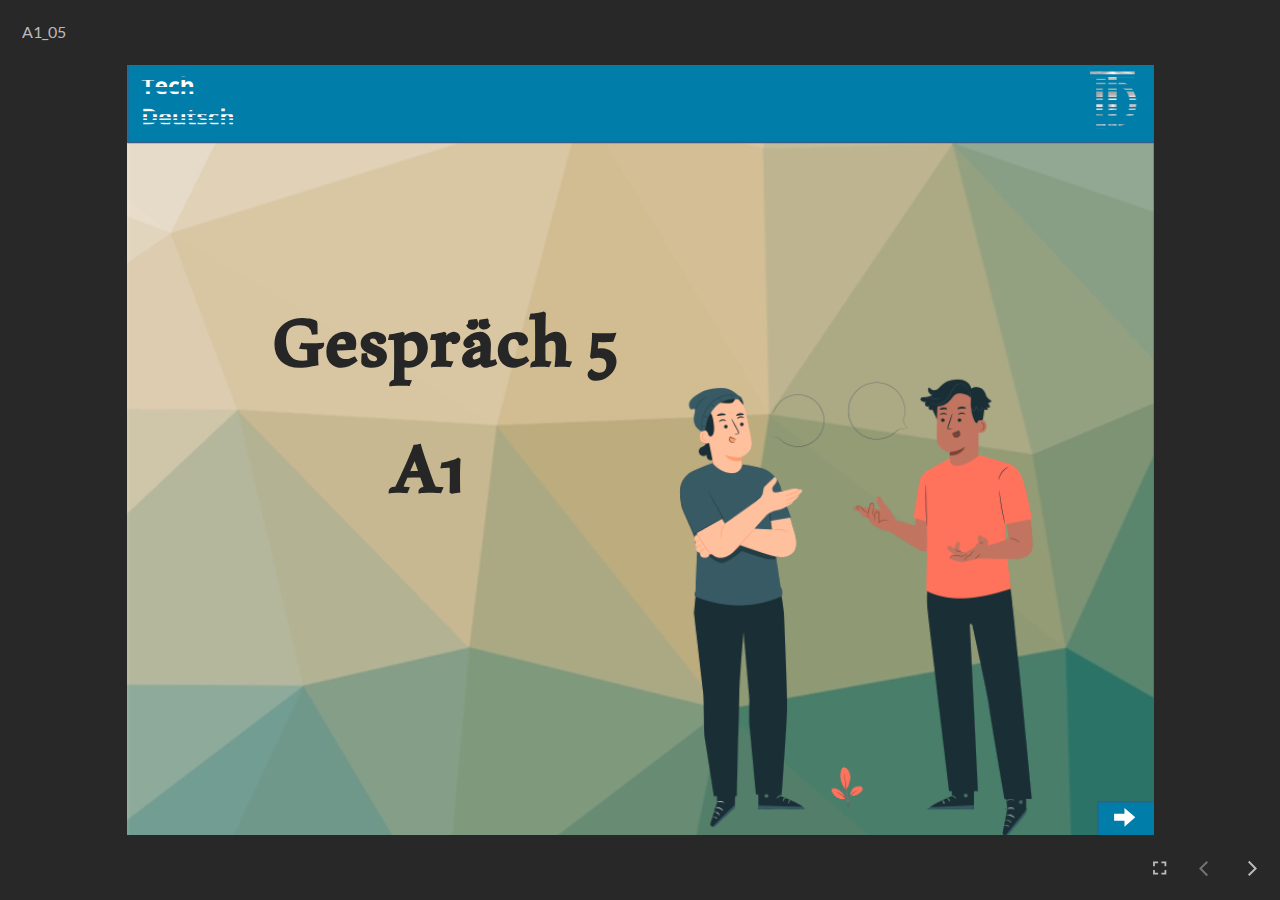
==== index.html @ 61ad63b7 "." ====
﻿<!doctype html>
<html lang="en-US">
<head>
  <meta charset="utf-8">
  <!-- Created using Storyline 360 - http://www.articulate.com  -->
  <!-- version: 3.79.30921.0 -->
  <title>A1_05</title>
  <meta http-equiv="x-ua-compatible" content="IE=edge"/>
  <meta name="viewport" content="width=device-width,initial-scale=1,user-scalable=no,shrink-to-fit=no,minimal-ui"/>
  <meta name="apple-mobile-web-app-capable" content="yes"/>
  <style>
    html, body { height: 100%; padding: 0; margin: 0 }
    #app { height: 100%; width: 100%; }
  </style>

  <script>
    window.DS = {};
    window.globals = {
      DATA_PATH_BASE: '',
      HAS_FRAME: true,
      HAS_SLIDE: true,

      lmsPresent: false,
      tinCanPresent: false,
      cmi5Present: false,
      aoSupport: false,
      scale: 'noscale',
      captureRc: false,
      browserSize: 'optimal',
      bgColor: '#282828',
      features: 'ConnectionMessages,DropIn1,DropIn2,DropIn3,DropIn4,FullScreenToggle,LayerPresentAsDialog,MultipleQuizTracking,UpdatedThemeEditor,VideoSync',
      themeName: 'unified',
      preloaderColor: '#FFFFFF',
      suppressAnalytics: false,
      productChannel: 'stable',
      publishSource: 'storyline',
      aid: 'aid|bcbd9697-60d0-462d-baa1-5a43d7c3d24d',
      cid: '3c8fa6ca-7e31-459c-b2f8-17c6009d5ce4',
      playerVersion: '3.79.30921.0',
      publishTimestamp: '2023-09-23T12:38:33.6209397Z',
      maxIosVideoElements: 10,
      connectionSettings: { message: 'You%20are%20offline.%20Trying%20to%20reconnect...', useDarkTheme: false, mode: 'disabled' },

      
      parseParams: function(qs) {
        if (window.globals.parsedParams != null) {
          return window.globals.parsedParams;
        }
        qs = (qs || window.location.search.substr(1)).split('+').join(' ');
        var params = {},
            tokens,
            re = /[?&]?([^=]+)=([^&]*)/g;

        while (tokens = re.exec(qs)) {
          params[decodeURIComponent(tokens[1]).trim()] =
            decodeURIComponent(tokens[2]).trim();
        }
        window.globals.parsedParams = params;
        return params;
      }

    };
  </script>
  <script>
    var isIe11 = ('ActiveXObject' in window || window.MSBlobBuilder != null)
      && window.msCrypto != null && !window.ActiveXObject;
    if (isIe11) {
      window.globals.unsupportedBrowser = true;
      document.write(atob('[base64]'));
    }
  </script>
  
  <script>window.THREE = { };</script>
  
</head>
<body style="background: #282828" class="cs-HTML theme-unified">
  <!-- 360 -->
  <script>!function(){var e,i=/iPhone/i,o=/iPod/i,n=/iPad/i,t=/\biOS-universal(?:.+)Mac\b/i,r=/\bAndroid(?:.+)Mobile\b/i,a=/Android/i,d=/(?:SD4930UR|\bSilk(?:.+)Mobile\b)/i,p=/Silk/i,l=/Windows Phone/i,u=/\bWindows(?:.+)ARM\b/i,b=/BlackBerry/i,s=/BB10/i,c=/Opera Mini/i,f=/\b(CriOS|Chrome)(?:.+)Mobile/i,h=/Mobile(?:.+)Firefox\b/i,v=function(e){return void 0!==e&&"MacIntel"===e.platform&&"number"==typeof e.maxTouchPoints&&e.maxTouchPoints>1&&"undefined"==typeof MSStream};e=function(e){var m={userAgent:"",platform:"",maxTouchPoints:0};e||"undefined"==typeof navigator?"string"==typeof e?m.userAgent=e:e&&e.userAgent&&(m={userAgent:e.userAgent,platform:e.platform,maxTouchPoints:e.maxTouchPoints||0}):m={userAgent:navigator.userAgent,platform:navigator.platform,maxTouchPoints:navigator.maxTouchPoints||0};var g=m.userAgent,y=g.split("[FBAN");void 0!==y[1]&&(g=y[0]),void 0!==(y=g.split("Twitter"))[1]&&(g=y[0]);var A=function(e){return function(i){return i.test(e)}}(g),w={apple:{phone:A(i)&&!A(l),ipod:A(o),tablet:!A(i)&&(A(n)||v(m))&&!A(l),universal:A(t),device:(A(i)||A(o)||A(n)||A(t)||v(m))&&!A(l)},amazon:{phone:A(d),tablet:!A(d)&&A(p),device:A(d)||A(p)},android:{phone:!A(l)&&A(d)||!A(l)&&A(r),tablet:!A(l)&&!A(d)&&!A(r)&&(A(p)||A(a)),device:!A(l)&&(A(d)||A(p)||A(r)||A(a))||A(/\bokhttp\b/i)},windows:{phone:A(l),tablet:A(u),device:A(l)||A(u)},other:{blackberry:A(b),blackberry10:A(s),opera:A(c),firefox:A(h),chrome:A(f),device:A(b)||A(s)||A(c)||A(h)||A(f)},any:!1,phone:!1,tablet:!1};return w.any=w.apple.device||w.android.device||w.windows.device||w.other.device,w.phone=w.apple.phone||w.android.phone||w.windows.phone,w.tablet=w.apple.tablet||w.android.tablet||w.windows.tablet,w}(),"object"==typeof exports&&"undefined"!=typeof module?module.exports=e:"function"==typeof define&&define.amd?define((function(){return e})):this.isMobile=e}();
    window.isMobile.apple.tablet = window.isMobile.apple.tablet ||
      (navigator.platform === 'MacIntel' && navigator.maxTouchPoints > 1);
    window.isMobile.apple.device = window.isMobile.apple.device || window.isMobile.apple.tablet;
    window.isMobile.tablet = window.isMobile.tablet || window.isMobile.apple.tablet;
    window.isMobile.any = window.isMobile.any || window.isMobile.apple.tablet;
  </script>

  <div id="focus-sink" tabindex="-1"></div>

  <div id="preso"></div>
  <script>
    (function() {

      var classTypes = [ 'desktop', 'mobile', 'phone', 'tablet' ];

      var addDeviceClasses = function(prefix, testObj) {
        var curr, i;
        for (i = 0; i < classTypes.length; i++) {
          curr = classTypes[i];
          if (testObj[curr]) {
            document.body.classList.add(prefix + curr);
          }
        }
      };

      var params = window.globals.parseParams(),
          isDevicePreview = params.devicepreview === '1',
          isPhoneOverride = params.deviceType === 'phone' || (isDevicePreview && params.phone == '1'),
          isTabletOverride = (params.deviceType === 'tablet' || isDevicePreview) && !isPhoneOverride,
          isMobileOverride = isPhoneOverride || isTabletOverride;

      var deviceView = {
        desktop: !window.isMobile.any && !isMobileOverride,
        mobile: window.isMobile.any || isMobileOverride,
        phone: isPhoneOverride || (window.isMobile.phone && !isTabletOverride),
        tablet: isTabletOverride || window.isMobile.tablet
      };

      window.globals.deviceView = deviceView;
      window.isMobile.desktop = !window.isMobile.any;
      window.isMobile.mobile = window.isMobile.any;

      addDeviceClasses('view-', deviceView);

    })();
  </script>
  
  <script src='story_content/user.js' type=text/javascript></script>
  <div class="slide-loader"></div>

  <script>
    var doc = document, loader = doc.body.querySelector('.slide-loader'); [ 1, 2, 3 ].forEach(function(n) { var d = doc.createElement('div'); d.style.backgroundColor = window.globals.preloaderColor; d.classList.add('mobile-loader-dot'); d.classList.add('dot' + n); loader.appendChild(d); });
  </script>

  <div class="mobile-load-title-overlay" style="display: none">
    <div class="mobile-load-title">A1_05</div>
  </div>

  <div class="mobile-chrome-warning"></div>

  
<style>
  .warn-connection-dialog {
    display: none;
    background: transparent;
    pointer-events: all;
    position: fixed;
    left: 0;
    top: 0;
    width: 100%;
    height: 100%;
    z-index: 999;
  }

  .warn-connection-content {
    pointer-events: all;
    border-radius: 4px;
    background: white;
    border: 1px solid #E7E7E7;
    color: #333333;
    box-shadow: 0 2px 4px rgba(0, 0, 0, 0.25);
    transition: all 150ms ease-out;
    position: absolute;
    white-space: nowrap;
  }

  .view-phone.is-landscape .warn-connection-content {
    left: 23px;
    bottom: 23px;
  }

  .view-tablet.is-landscape .warn-connection-content {
    left: 50%;
    top: 20px;
    transform: translateX(-50%);
  }

  .is-portrait .warn-connection-content {
    transform: translate(-50%, calc(-100% - 15px));
  }

  .warn-connection-content p {
    display: inline-block;
    margin: 0 8px 0 0;
    line-height: 33px;
    font-size: 11px;
  }

  .warn-connection-content svg {
    position: relative;
    vertical-align: middle;
    margin: 0 2px 2px 8px;
  }

  .view-desktop .warn-connection-content {
    left: 1.5em;
    bottom: 1.5em;
  }

  .view-desktop .warn-connection-content p {
    font-size: 1.1em;
  }

  .is-offline .warn-connection-dialog {
    display: block;
  }

  .is-offline .cs-panel * {
    pointer-events: none !important;
  }

  .is-offline .cs-panel {
    pointer-events: all !important;
  }

  .is-offline #nav-controls * {
    pointer-events: none !important;
  }

  .is-offline #nav-controls {
    pointer-events: all !important;
  }
</style>

<div class="warn-connection-dialog" role="alertdialog" aria-modal="true" tabindex="0" aria-labelledby="warn-connection-message">
  <div class="warn-connection-content">
    <svg width="17" height="15" viewBox="0 0 17 15" xmlns="http://www.w3.org/2000/svg">
      <path fill="#8F0000" stroke="white" d="M16.07,12.98 L15.88,12.23 L9.51,1.21 C8.97,0.26,7.6,0.26,7.06,1.21 L0.69,12.23 C0.15,13.16,0.81,14.36,1.91,14.36 H14.65 C15.47,14.36,16.05,13.7,16.07,12.98 Z"/>
      <path fill="white" stroke="white" d="M8.58,5.5 C8.35,5.28,8.5,5.35,8.21,5.32 C8.09,5.35,7.97,5.49,7.96,5.67 C7.97,5.79,7.98,5.92,7.98,6.04 L7.98,6.04 C7.99,6.17,8,6.31,8.01,6.43 L8.01,6.44 C8.03,6.92,8.06,7.41,8.09,7.9 L8.09,7.9 C8.12,8.39,8.14,8.88,8.17,9.37 C8.17,9.39,8.18,9.42,8.2,9.44 C8.23,9.46,8.25,9.47,8.28,9.47 C8.31,9.47,8.34,9.46,8.35,9.44 C8.37,9.43,8.38,9.4,8.39,9.35 L8.39,9.34 C8.39,9.24,8.4,9.15,8.4,9.05 L8.4,9.05 C8.41,8.96,8.41,8.86,8.42,8.75 C8.43,8.44,8.45,8.12,8.47,7.81 L8.47,7.81 C8.49,7.49,8.51,7.18,8.53,6.87 C8.55,6.46,8.56,6.05,8.59,5.64 L8.6,5.62 C8.6,5.57,8.59,5.53,8.58,5.5 L8.21,5.32 Z"/>
      <circle fill="white" stroke="white" cx="8.3" cy="11.35" r="0.3"/>
    </svg>
    <p id="warn-connection-message">You are offline. Trying to reconnect...</p>
  </div>
</div>

<script>
  (function() {
    window.DS.connection = {
      warningShown: false,
      assets: {},
      loadingAssetGroup: false,
      retryDelay: 500
    };

    var connectionSettings = window.globals.connectionSettings || {};

    // The `window.globals.features` variable must be set in `webpack.dev.config` when testing locally - it is not enough
    // to have it in the data - but it must be set there as well.
    var useConnectionMessages = window.AbortController != null &&
      window.location.protocol != 'file:' &&
      window.globals.features.indexOf('ConnectionMessages') != -1 &&
      connectionSettings.mode === 'normal';

    window.DS.connection.useConnectionMessages = useConnectionMessages;

    var assetCount = 0;
    var checkLoadedId;


    if (useConnectionMessages && connectionSettings != null) {
      var contentEl = document.querySelector('.warn-connection-content');
      var messageEl = contentEl.querySelector('p');

      if (connectionSettings.useDarkTheme) {
        contentEl.style.borderColor = '#BABBBA';
        contentEl.style.backgroundColor = '#282828';
        contentEl.style.color = '#FFFFFF';
      }

      if (connectionSettings.message != null) {
        messageEl.textContent = window.decodeURIComponent(connectionSettings.message);
      }
    }

    function checkAssetsReady() {
      for (var i in DS.connection.assets) {
        if (!DS.connection.assets[i].success) {
          return false;
        }
      }
      return true;
    }

    function stopAssetGroup() {
      if (!useConnectionMessages) { return; }

      assetCount = 0;

      DS.connection.oldAssetGroup = DS.connection.assets;
      DS.connection.assets = {};
      DS.connection.loadingAssetGroup = false;
      clearInterval(checkLoadedId);
    }

    function startAssetGroup() {
      if (!useConnectionMessages) { return; }
      var ticks = 0;
      clearInterval(checkLoadedId);
      checkLoadedId = setInterval(function() {
        var loaded = 0;
        if (assetCount === 0 && loaded === 0) {
          clearInterval(checkLoadedId);
          return;
        }

        for (var i in DS.connection.assets) {
          if (DS.connection.assets[i].success) {
            loaded++;
          }
        }

        if (assetCount === loaded && checkAssetsReady()) {
          for (var i in DS.connection.assets) {
            if (DS.connection.assets[i].action) {
              DS.connection.assets[i].action();
            }
          }
          hideWarning();
          stopAssetGroup();
        }
      }, 100)
    }

    function requiredAsset(url, action, retry, type) {
      if (!useConnectionMessages) { return; }
      if (DS.connection.assets[url]) { return; }

      DS.connection.assets[url] = {
        success: false, action: action, retry: retry, type: type
      };
      assetCount = Object.keys(DS.connection.assets).length;
      if (!DS.connection.loadingAssetGroup) {
        startAssetGroup();
      }
      DS.connection.loadingAssetGroup = true;
    }

    function assetLoaded(url) {
      if (!useConnectionMessages) { return; }
      if (DS.connection.assets[url]) {
        DS.connection.assets[url].success = true;
      }
    }

    function assetFailed(url) {
      if (!useConnectionMessages) { return; }
      if (!DS.connection.assets[url]) {
        if (/\.js$/.test(url) && url.indexOf('transcripts') === -1) {
          setTimeout(function() {
            if (DS.connection.lastSlideLoaded != null) {
              DS.connection.lastSlideLoaded();
            }
          }, DS.connection.retryDelay);
        }
        return;
      }
      if (!DS.connection.warningShown) { showWarning(); }
      if (DS.connection.assets[url].retry) {
        setTimeout(function() {
          if (!DS.connection.assets[url].success) {
            DS.connection.assets[url].retry()
          }
        }, DS.connection.retryDelay);
      }
    }

    function hideWarning() {
      document.body.classList.remove('is-offline');
      DS.connection.warningShown = false;
      enableKeys();
    }
    DS.connection.hideWarning = hideWarning

    function showWarning(btn) {
      document.body.classList.add('is-offline')
      DS.connection.warningShown = true;
      updateWarningPosition();
      disableKeys();
    }

    function updateWarningPosition() {
      if (!DS.connection.warningShown) {
        return;
      }

      var isPortrait = document.body.classList.contains('is-portrait');
      var warningEl = document.querySelector('.warn-connection-content');

      if (isPortrait) {
        var slide = document.querySelector('.primary-slide');
        var slideRect = slide.getBoundingClientRect();

        warningEl.style.top = `${slideRect.top}px`
        warningEl.style.left = `${slideRect.left + slideRect.width / 2}px`
      } else {
        warningEl.style.top = null;
        warningEl.style.left = null;
      }

      window.requestAnimationFrame(updateWarningPosition);
    }

    function onDisableKeyDown(e) {
      e.preventDefault();
      e.stopImmediatePropagation();
    }

    function onDisableKeyUp(e) {
      e.preventDefault();
      e.stopImmediatePropagation();
    }

    var accStyle = document.createElement('style');
    var warnDialogEl = document.querySelector('.warn-connection-dialog');

    function disableKeys() {
      if (DS.views.nsStack.length === 1) {
        DS.views.nsStack[0].tabReachable = false
        DS.views.nsStack[0].updateTabIndex(true, true);
      }

      accStyle.innerHTML = '.acc-shadow-dom { display: none; }';
      document.body.appendChild(accStyle);

      warnDialogEl.parentNode.append(warnDialogEl);
      warnDialogEl.focus();
    }

    function enableKeys() {
      document.body.removeChild(accStyle);
      if (DS.views.nsStack.length === 1 && DS.views.nsStack[0].name === '_frame') {
        DS.views.nsStack[0].tabReachable = true;
        DS.views.nsStack[0].updateTabIndex();
      }
    }

    // these will all be noops if the feature flag isn't set in
    // the data and `window.globals.features`
    DS.connection.requiredAsset = requiredAsset;
    DS.connection.assetLoaded = assetLoaded;
    DS.connection.assetFailed = assetFailed;
    DS.connection.stopAssetGroup = stopAssetGroup;
    DS.connection.startAssetGroup = startAssetGroup;
  })();
</script>


  <script>
    
    if (window.autoSpider && window.vInterfaceObject) {
      document.querySelector('.mobile-load-title-overlay').style.display = 'none';
    }
  </script>

  

  <link rel="stylesheet" href="html5/data/css/output.min.css" data-noprefix/>
</body>
<script src="html5/lib/scripts/bootstrapper.min.js"></script>
</html>
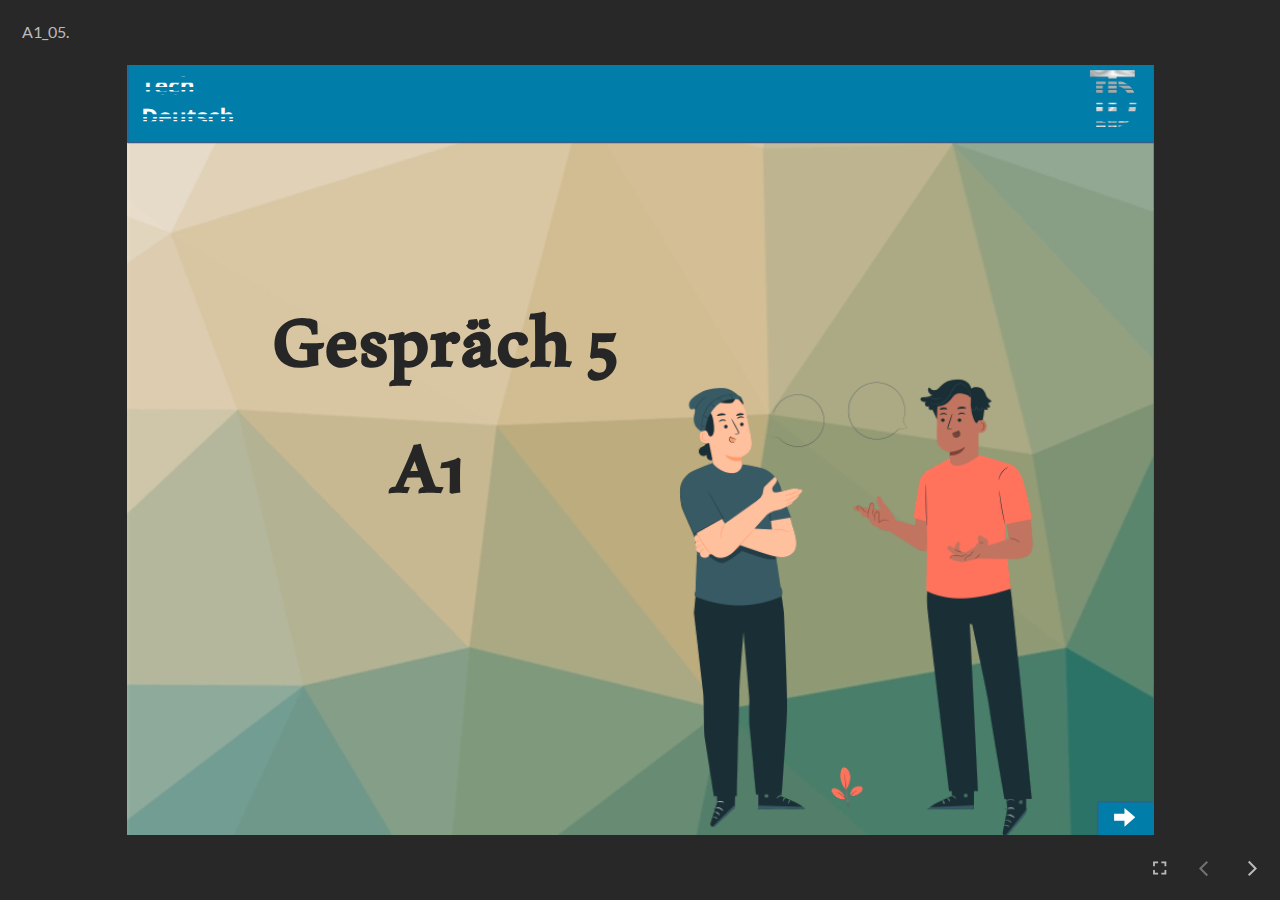
==== commit 1ea96aed: "." ====
--- a/index.html
+++ b/index.html
@@ -4,7 +4,7 @@
   <meta charset="utf-8">
   <!-- Created using Storyline 360 - http://www.articulate.com  -->
   <!-- version: 3.79.30921.0 -->
-  <title>A1_05</title>
+  <title>A1_05.</title>
   <meta http-equiv="x-ua-compatible" content="IE=edge"/>
   <meta name="viewport" content="width=device-width,initial-scale=1,user-scalable=no,shrink-to-fit=no,minimal-ui"/>
   <meta name="apple-mobile-web-app-capable" content="yes"/>
@@ -37,7 +37,7 @@
       aid: 'aid|bcbd9697-60d0-462d-baa1-5a43d7c3d24d',
       cid: '3c8fa6ca-7e31-459c-b2f8-17c6009d5ce4',
       playerVersion: '3.79.30921.0',
-      publishTimestamp: '2023-09-23T12:38:33.6209397Z',
+      publishTimestamp: '2023-09-23T15:24:43.5962756Z',
       maxIosVideoElements: 10,
       connectionSettings: { message: 'You%20are%20offline.%20Trying%20to%20reconnect...', useDarkTheme: false, mode: 'disabled' },
 
@@ -131,7 +131,7 @@
   </script>
 
   <div class="mobile-load-title-overlay" style="display: none">
-    <div class="mobile-load-title">A1_05</div>
+    <div class="mobile-load-title">A1_05.</div>
   </div>
 
   <div class="mobile-chrome-warning"></div>
--- a/html5/data/css/output.min.css
+++ b/html5/data/css/output.min.css
@@ -1,47 +1,47 @@
 @font-face {
-  font-family: 'LatoBold Charset1_ BoldF12EB280';
+  font-family: 'LatoBold Charset1_ Bold2FB130FC';
   src: url('[data-uri]');
   font-style: normal;
   font-weight: normal;
 }
 @font-face {
-  font-family: 'Lato Charset1_ 5pN8jXq0C61FE6C2';
+  font-family: 'Lato Charset1_ 6nVDHmXgF896F322';
   src: url('[data-uri]');
   font-style: normal;
   font-weight: normal;
 }
 @font-face {
-  font-family: 'Open SansBold CharsBold2459B9EB';
+  font-family: 'Open SansBold CharsBold802C4E5F';
   src: url('[data-uri]');
   font-style: normal;
   font-weight: normal;
 }
 @font-face {
-  font-family: 'AldhabiBold CharsetBold22978027';
+  font-family: 'AldhabiBold CharsetBold83FE15AA';
   src: url('[data-uri]');
   font-style: normal;
   font-weight: normal;
 }
 @font-face {
-  font-family: 'Open Sans Charset1_ 69e0B6D4BFE';
+  font-family: 'Open Sans Charset1_ 6512C674F21';
   src: url('[data-uri]');
   font-style: normal;
   font-weight: normal;
 }
 @font-face {
-  font-family: 'Wingdings Charset1_ 5ur065983CC';
+  font-family: 'Wingdings Charset1_ 6jt88A20402';
   src: url('[data-uri]');
   font-style: normal;
   font-weight: normal;
 }
 @font-face {
-  font-family: 'ArialBold Charset1_Bold8AF37585';
+  font-family: 'ArialBold Charset1_BoldDA6956DE';
   src: url('[data-uri]');
   font-style: normal;
   font-weight: normal;
 }
 @font-face {
-  font-family: 'AlgerianBold CharseBold83CF7E35';
+  font-family: 'AlgerianBold CharseBoldCA6A0B4C';
   src: url('[data-uri]');
   font-style: normal;
   font-weight: normal;
